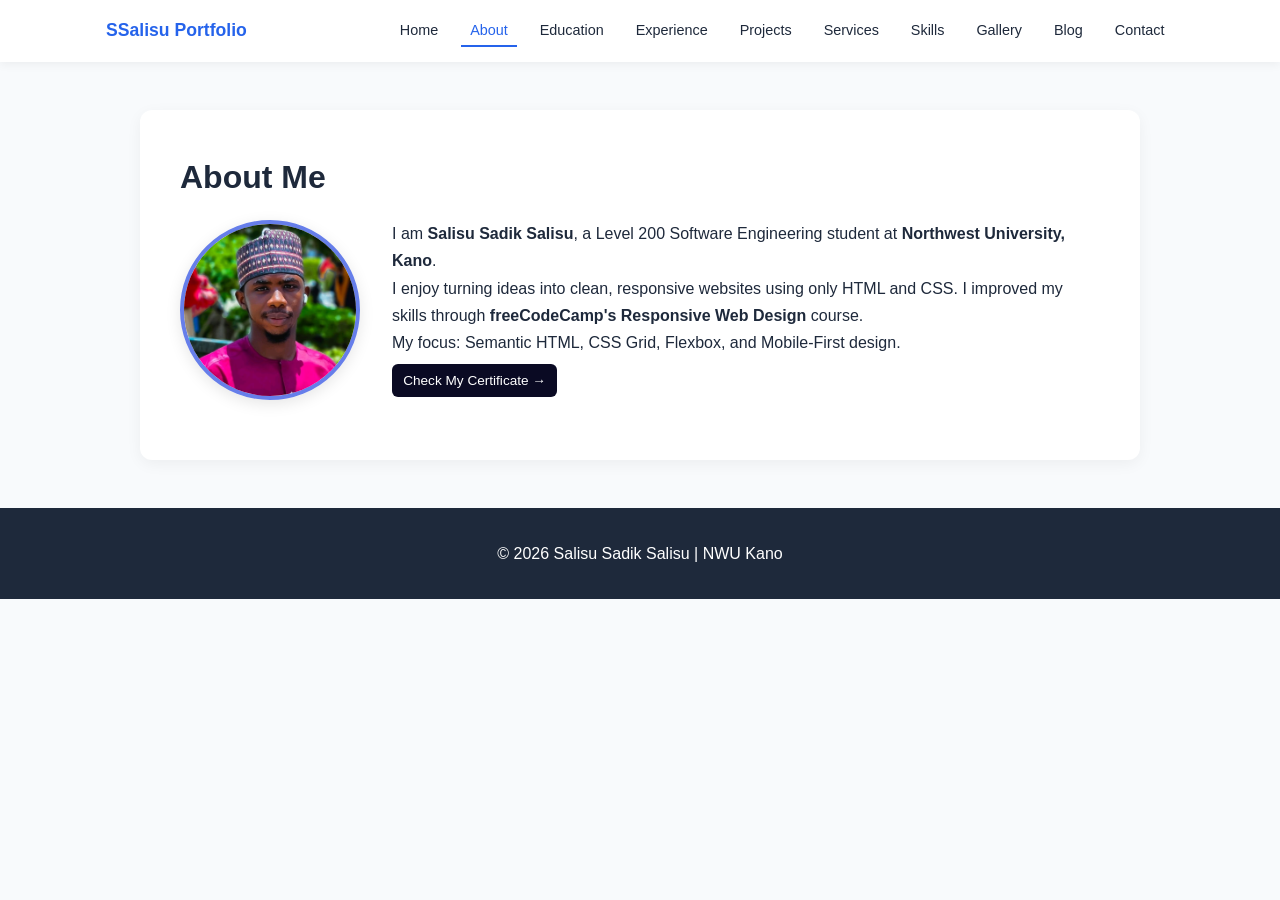
==== about.html @ 44f8c09f "First upload - Salisu Portfolio" ====
<!DOCTYPE html>
<html lang="en">
<head>
  <meta charset="UTF-8">
  <meta name="viewport" content="width=device-width, initial-scale=1.0">
  <title>About | Salisu Sadik</title>
  <link rel="stylesheet" href="styles.css">
</head>
<body>
  <header>
    <nav>
      <div class="logo">SSalisu Portfolio
      </div>
      <ul>
        <li><a href="index.html">Home</a></li>
        <li><a href="about.html" class="active">About</a></li>
        <li><a href="education.html">Education</a></li>
        <li><a href="experience.html">Experience</a></li>
        <li><a href="projects.html">Projects</a></li>
        <li><a href="services.html">Services</a></li>
        <li><a href="skills.html">Skills</a></li>
        <li><a href="gallery.html">Gallery</a></li>
        <li><a href="blog.html">Blog</a></li>
        <li><a href="contact.html">Contact</a></li>
      </ul>
    </nav>
  </header>

  <div class="container">
    <h1>About Me</h1>
    <div style="display:flex; gap:2rem; align-items:flex-start; flex-wrap:wrap;">
      <img src="images/h.jpg" alt="Salisu Sadik Salisu" class="profile" style="width:180px; height:180px;">
      <div style="flex:1; min-width:280px;">
        <p>I am <strong>Salisu Sadik Salisu</strong>, a Level 200 Software Engineering student at <strong>Northwest University, Kano</strong>.</p>
        <p>I enjoy turning ideas into clean, responsive websites using only HTML and CSS. I improved my skills through <strong>freeCodeCamp's Responsive Web Design</strong> course.</p>
        <p>My focus: Semantic HTML, CSS Grid, Flexbox, and Mobile-First design.</p>
        <p><a href="https://www.freecodecamp.org/certification/fcc-12f9f4f6-86d4-46c4-bb31-3f7f4247d63d/responsive-web-design-v9" target="_blank" class="badge">Check My Certificate →</a></p>
      </div>
    </div>
  </div>

  <footer>© 2026 Salisu Sadik Salisu | NWU Kano</footer>
</body>
</html>
---- styles.css ----
:root{
  --primary:#2563eb; 
  --dark:#1e293b;
  --light:#f8fafc;
  --gray:#64748b;
}

*{margin:0; padding:0; box-sizing:border-box;}
body{
  font-family: 'Segoe UI', Arial, sans-serif;
  color:var(--dark);
  background:var(--light);
  line-height:1.7;
}

/* NAVBAR */
header{
  background:#fff;
  box-shadow:0 2px 10px rgba(0,0,0,0.06);
  position:sticky; top:0; z-index:10;
}
nav{
  max-width:1100px; margin:auto;
  display:flex; justify-content:space-between; align-items:center;
  padding:1rem; flex-wrap:wrap; gap:1rem;
}
nav .logo{font-weight:800; color:var(--primary); font-size:1.1rem;}
nav ul{display:flex; gap:0.8rem; list-style:none; flex-wrap:wrap; font-size:0.9rem;}
nav a{text-decoration:none; color:var(--dark); padding:0.4rem 0.6rem; font-weight:500;}
nav a:hover, nav a.active{color:var(--primary); border-bottom:2px solid var(--primary);}

/* MAIN CONTENT */
.container{
  max-width:1000px; margin:3rem auto; padding:2.5rem;
  background:#fff; border-radius:12px; box-shadow:0 4px 15px rgba(0,0,0,0.05);
}

/* GRIDS + CARDS */
.grid{display:grid; grid-template-columns:repeat(auto-fit, minmax(280px, 1fr)); gap:1.5rem; margin-top:1.5rem;}
.card{border:1px solid #e2e8f0; padding:1.2rem; border-radius:10px; background:#fff; transition:0.3s;}
.card:hover{transform:translateY(-4px); box-shadow:0 8px 20px rgba(0,0,0,0.08);}
.card img{width:100%; height:180px; object-fit:cover; border-radius:8px; margin-bottom:0.8rem;}

.gallery-grid{display:grid; grid-template-columns:repeat(auto-fit, minmax(240px, 1fr)); gap:1.5rem; margin-top:1.5rem;}
.gallery-item{background:#fff; border:1px solid #e2e8f0; border-radius:14px; overflow:hidden; box-shadow:0 6px 18px rgba(0,0,0,0.05); transition:transform 0.3s ease, box-shadow 0.3s ease; text-align:center;}
.gallery-item:hover{transform:translateY(-4px); box-shadow:0 12px 24px rgba(0,0,0,0.12);}
.gallery-item img{width:100%; height:220px; object-fit:cover; object-position:center 50%; display:block;}
.gallery-item h3{font-size:1.05rem; margin:1rem 1rem 0.3rem;}
.gallery-item p{margin:0 1rem 1rem; color:var(--gray); font-size:0.95rem;}

.btn{display:inline-block; background:var(--primary); color:#fff; padding:0.7rem 1.2rem; 
     border-radius:8px; text-decoration:none; font-weight:600; margin-top:1rem;}
.btn:hover{opacity:0.9;}

.badge {
  display:inline-block; 
  background:#0a0a23; 
  color:#fff; 
  padding:0.3rem 0.7rem; 
  border-radius:6px; 
  font-size:0.85rem;
  text-decoration:none;
  margin-top:0.5rem;
}
.cert-badge {
  display:inline-flex; align-items:center; gap:0.5rem;
  background:#0a0a23; color:#fff; padding:0.8rem 1.2rem; 
  border-radius:10px; text-decoration:none; font-weight:600;
  margin-top:1rem; transition:0.3s;
}
.cert-badge:hover{background:#1b1b32; transform:translateY(-2px);}
.cert-badge svg{width:20px; height:20px;}

.profile{
  width:200px;
  height:200px;
  border-radius:50%;
  object-fit:cover;
  object-position:center 50%;
  border:4px solid #667eea;
  display:block;
  margin:0 auto 20px auto;
  box-shadow:0 4px 15px rgba(0,0,0,0.1);
}
.hero{display:flex; align-items:center; gap:2.5rem; flex-wrap:wrap;}

.contact-grid{display:grid; grid-template-columns:repeat(auto-fit, minmax(320px, 1fr)); gap:2rem; margin-top:1.5rem;}
.contact-card{text-align:center; padding:2rem;}
.contact-card img{width:180px; height:180px; border-radius:50%; object-fit:cover; border:5px solid var(--primary); margin-bottom:1rem;}
.socials{display:flex; justify-content:center; gap:1rem; margin-top:1rem;}
.socials a{
  background:var(--primary); color:#fff; text-decoration:none; 
  padding:0.6rem 1rem; border-radius:8px; font-weight:600; font-size:0.9rem;
}
.socials a:hover{opacity:0.85;}
.contact-info p{margin:0.6rem 0;}
ul.list{padding-left:1.2rem; margin-top:0.8rem;}

footer{text-align:center; padding:2rem 1rem; background:var(--dark); color:#fff; margin-top:3rem;}
h1,h2{margin-bottom:1rem;}
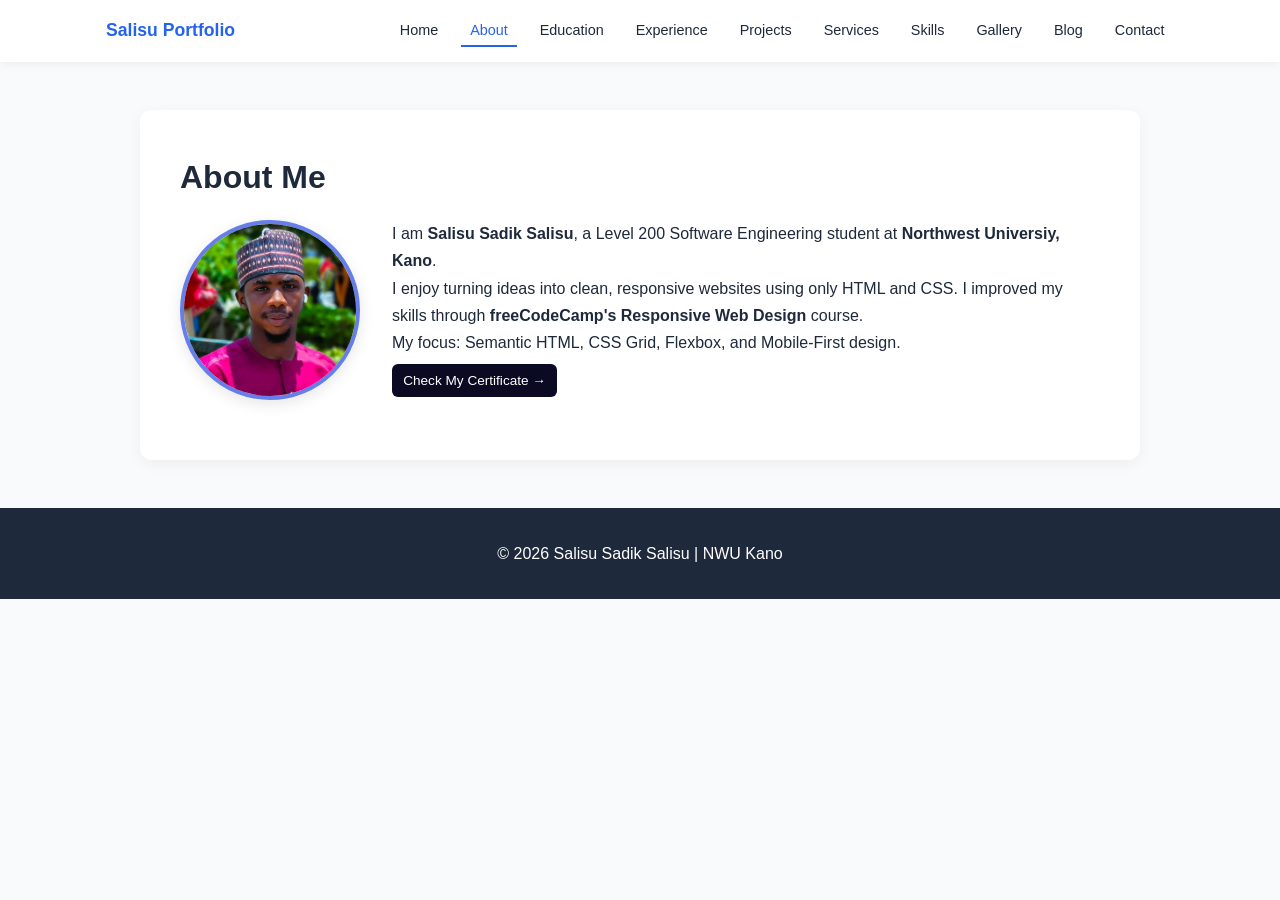
==== commit 6e528547: "add colored social meadia icons to footer" ====
--- a/about.html
+++ b/about.html
@@ -9,7 +9,7 @@
 <body>
   <header>
     <nav>
-      <div class="logo">SSalisu Portfolio
+      <div class="logo">Salisu Portfolio
       </div>
       <ul>
         <li><a href="index.html">Home</a></li>
@@ -31,7 +31,7 @@
     <div style="display:flex; gap:2rem; align-items:flex-start; flex-wrap:wrap;">
       <img src="images/h.jpg" alt="Salisu Sadik Salisu" class="profile" style="width:180px; height:180px;">
       <div style="flex:1; min-width:280px;">
-        <p>I am <strong>Salisu Sadik Salisu</strong>, a Level 200 Software Engineering student at <strong>Northwest University, Kano</strong>.</p>
+        <p>I am <strong>Salisu Sadik Salisu</strong>, a Level 200 Software Engineering student at <strong>Northwest Universiy, Kano</strong>.</p>
         <p>I enjoy turning ideas into clean, responsive websites using only HTML and CSS. I improved my skills through <strong>freeCodeCamp's Responsive Web Design</strong> course.</p>
         <p>My focus: Semantic HTML, CSS Grid, Flexbox, and Mobile-First design.</p>
         <p><a href="https://www.freecodecamp.org/certification/fcc-12f9f4f6-86d4-46c4-bb31-3f7f4247d63d/responsive-web-design-v9" target="_blank" class="badge">Check My Certificate →</a></p>
--- a/styles.css
+++ b/styles.css
@@ -87,6 +87,22 @@
 .contact-grid{display:grid; grid-template-columns:repeat(auto-fit, minmax(320px, 1fr)); gap:2rem; margin-top:1.5rem;}
 .contact-card{text-align:center; padding:2rem;}
 .contact-card img{width:180px; height:180px; border-radius:50%; object-fit:cover; border:5px solid var(--primary); margin-bottom:1rem;}
+.social-links {
+  display: flex;
+  gap: 20px;
+  justify-content: center;
+  margin: 20px 0;
+}
+
+.social-links a img {
+  width: 32px;
+  height: 32px;
+  transition: 0.3s;
+}
+
+.social-links a:hover img {
+  transform: scale(1.15);
+}
 .socials{display:flex; justify-content:center; gap:1rem; margin-top:1rem;}
 .socials a{
   background:var(--primary); color:#fff; text-decoration:none; 
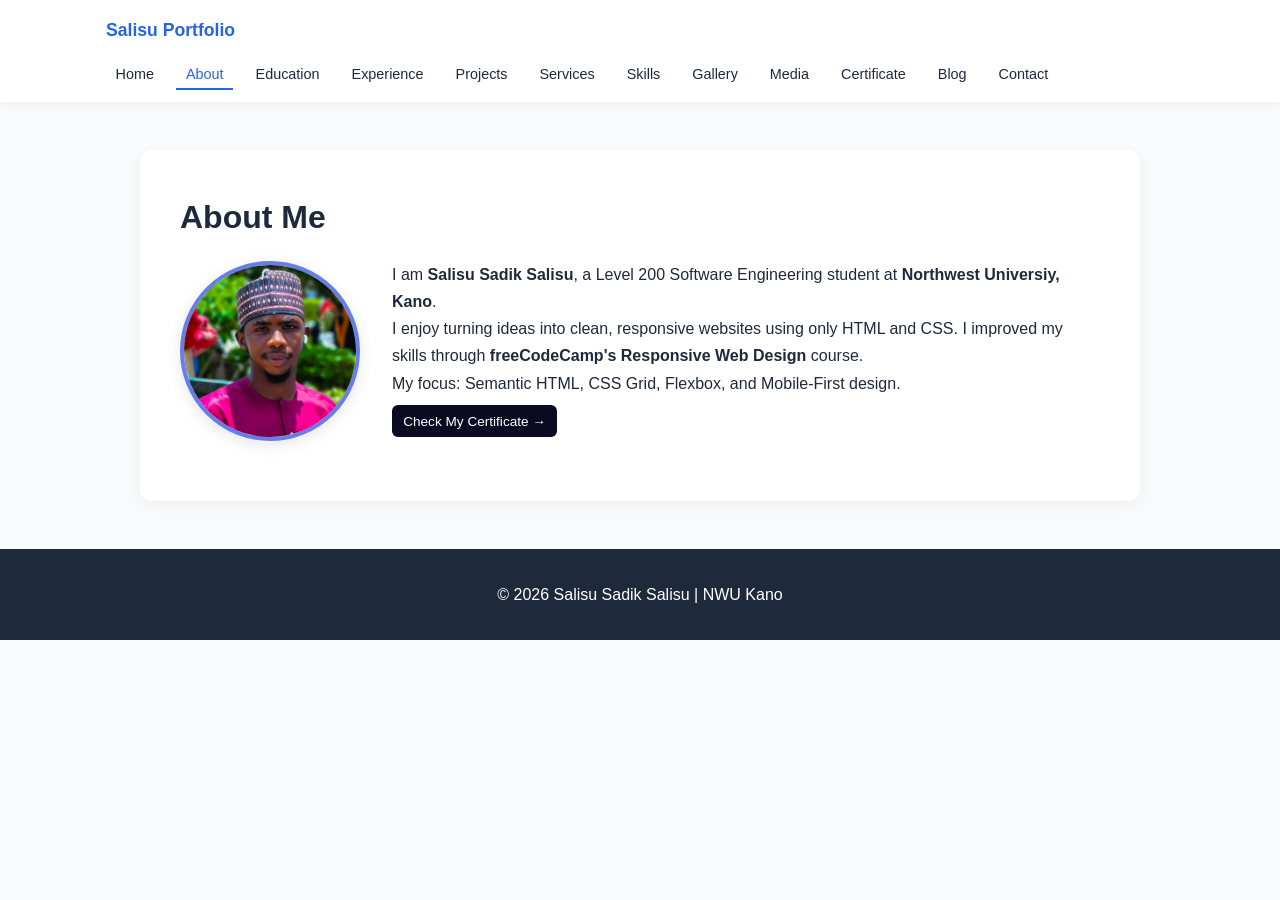
==== commit 5735c15e: "adding two new files" ====
--- a/about.html
+++ b/about.html
@@ -20,6 +20,8 @@
         <li><a href="services.html">Services</a></li>
         <li><a href="skills.html">Skills</a></li>
         <li><a href="gallery.html">Gallery</a></li>
+        <li><a href="media.html">Media</a></li>
+        <li><a href="certificate.html">Certificate</a></li>
         <li><a href="blog.html">Blog</a></li>
         <li><a href="contact.html">Contact</a></li>
       </ul>
@@ -41,4 +43,5 @@
 
   <footer>© 2026 Salisu Sadik Salisu | NWU Kano</footer>
 </body>
-</html>+</html>
+
--- a/styles.css
+++ b/styles.css
@@ -40,6 +40,7 @@
 .card{border:1px solid #e2e8f0; padding:1.2rem; border-radius:10px; background:#fff; transition:0.3s;}
 .card:hover{transform:translateY(-4px); box-shadow:0 8px 20px rgba(0,0,0,0.08);}
 .card img{width:100%; height:180px; object-fit:cover; border-radius:8px; margin-bottom:0.8rem;}
+.gallery .card img{height:auto; object-fit:contain; display:block;}
 
 .gallery-grid{display:grid; grid-template-columns:repeat(auto-fit, minmax(240px, 1fr)); gap:1.5rem; margin-top:1.5rem;}
 .gallery-item{background:#fff; border:1px solid #e2e8f0; border-radius:14px; overflow:hidden; box-shadow:0 6px 18px rgba(0,0,0,0.05); transition:transform 0.3s ease, box-shadow 0.3s ease; text-align:center;}
@@ -94,14 +95,34 @@
   margin: 20px 0;
 }
 
-.social-links a img {
-  width: 32px;
-  height: 32px;
-  transition: 0.3s;
+.social-links a {
+  display: inline-flex;
+  align-items: center;
+  justify-content: center;
+  width: 40px;
+  height: 40px;
+  border-radius: 50%;
+  transition: transform 0.3s ease;
 }
 
-.social-links a:hover img {
-  transform: scale(1.15);
+.social-links a i {
+  font-size: 22px;
+}
+
+.social-links a.whatsapp i {
+  color: #25d366;
+}
+
+.social-links a.facebook i {
+  color: #1877f2;
+}
+
+.social-links a.instagram i {
+  color: #e1306c;
+}
+
+.social-links a:hover {
+  transform: scale(1.1);
 }
 .socials{display:flex; justify-content:center; gap:1rem; margin-top:1rem;}
 .socials a{
